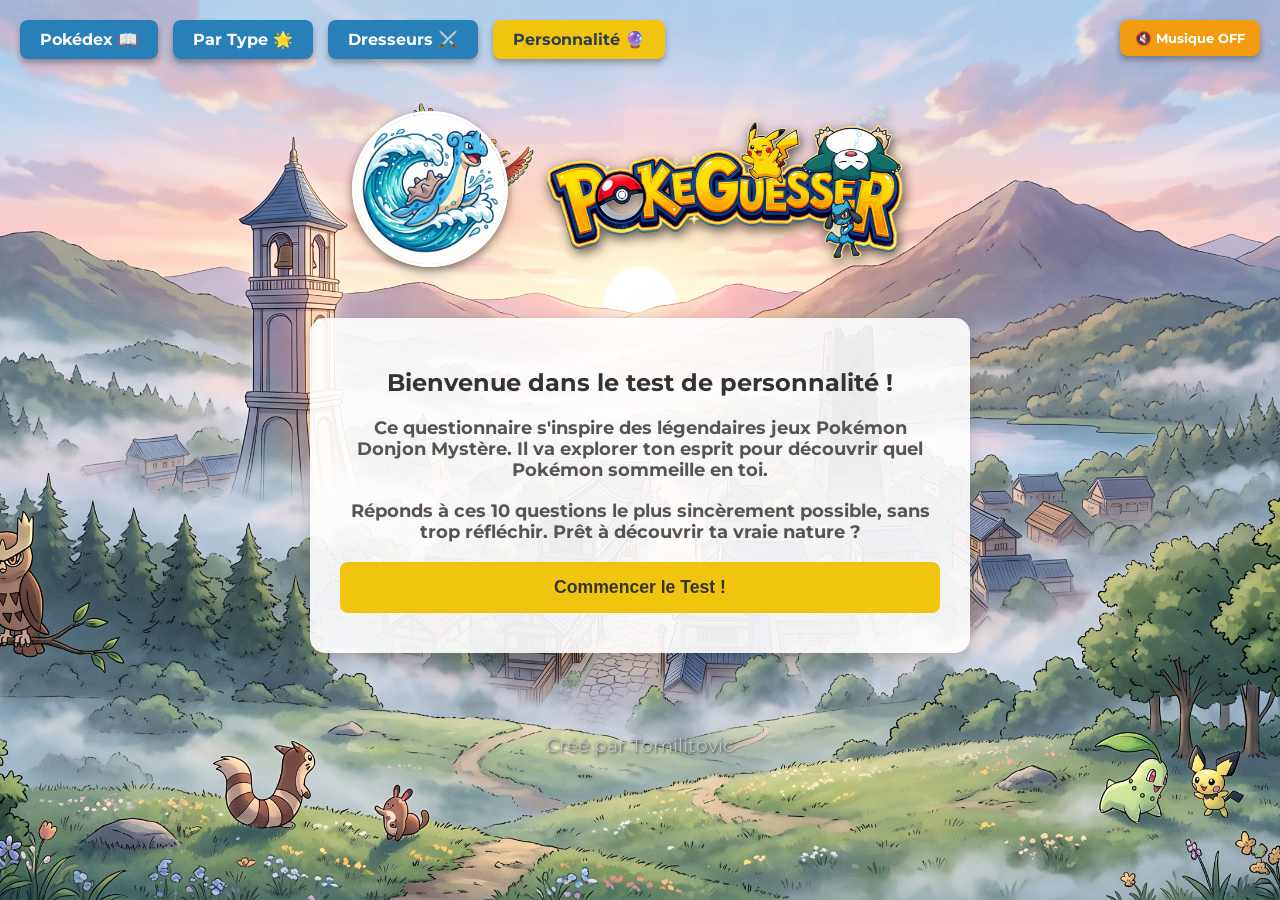
==== donjon.html @ 15da6007 "Add files via upload" ====
<!DOCTYPE html>
<html lang="fr">
<head>
    <meta charset="UTF-8">
    <title>POKEGUESSER - Quel Pokémon es-tu ?</title>
    <link href="https://fonts.googleapis.com/css2?family=Montserrat:wght@700;800&display=swap" rel="stylesheet">
    <link rel="stylesheet" href="style.css">
    <style>
        /* Styles spécifiques pour le mode Donjon Mystère */
        #donjon-container {
            background-color: rgba(255, 255, 255, 0.9);
            border-radius: 15px;
            padding: 30px;
            max-width: 600px;
            margin: 20px auto;
            box-shadow: 0 4px 15px rgba(0,0,0,0.2);
            color: #333;
        }
        .intro-text {
            font-size: 1.1em;
            margin-bottom: 20px;
            color: #555;
            font-weight: bold;
        }
        .question-box {
            font-size: 1.3em;
            font-weight: 800;
            margin-bottom: 25px;
            color: #2c3e50;
        }
        .btn-reponse {
            display: block;
            width: 100%;
            background-color: #3498db;
            color: white;
            border: none;
            padding: 15px;
            margin-bottom: 10px;
            border-radius: 8px;
            font-size: 1.1em;
            font-weight: bold;
            cursor: pointer;
            transition: 0.2s;
        }
        .btn-reponse:hover {
            background-color: #2980b9;
            transform: scale(1.02);
        }
        
        /* Couleurs pour la question finale (8 choix) */
        .btn-rouge { background-color: #e74c3c; color: white; } .btn-rouge:hover { background-color: #c0392b; }
        .btn-bleu { background-color: #3498db; color: white; } .btn-bleu:hover { background-color: #2980b9; }
        .btn-vert { background-color: #2ecc71; color: white; } .btn-vert:hover { background-color: #27ae60; }
        .btn-noir { background-color: #34495e; color: white; } .btn-noir:hover { background-color: #2c3e50; }
        .btn-rose { background-color: #fd79a8; color: white; } .btn-rose:hover { background-color: #e84393; }
        .btn-blanc { background-color: #f1f2f6; color: #333; border: 1px solid #ccc; } .btn-blanc:hover { background-color: #ced6e0; }
        .btn-marron { background-color: #d35400; color: white; } .btn-marron:hover { background-color: #a04000; }
        .btn-jaune { background-color: #f1c40f; color: #333; } .btn-jaune:hover { background-color: #f39c12; }
        
        #resultat-container { display: none; text-align: center; }
        #resultat-img { width: 200px; height: 200px; filter: drop-shadow(0 0 10px rgba(255,255,255,0.5)); }
        #resultat-nom { font-size: 2.5em; font-weight: 800; color: #e74c3c; margin: 10px 0; text-transform: uppercase; }
        #resultat-desc { font-size: 1.2em; font-style: italic; color: #333; margin-bottom: 20px; }
        .btn-restart { background-color: #f1c40f; color: #333; }
    </style>
</head>
<body>
    <div id="audio-controls">
        <button id="btn-mute">🔇 Musique OFF</button>
        <audio id="bg-music" src="musique5.mp3" loop></audio> 
    </div>
    
    <div id="top-nav">
        <a href="index.html" class="btn-onglet">Pokédex 📖</a>
        <a href="type.html" class="btn-onglet">Par Type 🌟</a>
        <a href="dresseurs.html" class="btn-onglet">Dresseurs ⚔️</a>
        <a href="donjon.html" class="btn-onglet actif">Personnalité 🔮</a>
    </div>
    
    <header>
        <img src="logo.jpeg" alt="Logo du site" id="mascotte">
        <img src="pokeguesser.png" alt="Titre Pokeguesser" id="titre-jeu">
    </header>
    
    <main>
        <div id="donjon-container">
            <div id="intro-container">
                <h2>Bienvenue dans le test de personnalité !</h2>
                <p class="intro-text">Ce questionnaire s'inspire des légendaires jeux Pokémon Donjon Mystère. Il va explorer ton esprit pour découvrir quel Pokémon sommeille en toi.</p>
                <p class="intro-text">Réponds à ces 10 questions le plus sincèrement possible, sans trop réfléchir. Prêt à découvrir ta vraie nature ?</p>
                <button id="btn-start" class="btn-reponse btn-restart" style="margin-top: 20px;">Commencer le Test !</button>
            </div>

            <div id="quiz-container" style="display: none;">
                <p class="intro-text" id="compteur-question">Question 1 / 10</p>
                <div class="question-box" id="texte-question">Chargement...</div>
                <div id="reponses-container"></div>
            </div>

            <div id="resultat-container">
                <h2>L'aura qui t'entoure est claire... Tu es un :</h2>
                <img id="resultat-img" src="" alt="Pokémon">
                <div id="resultat-nom">POKÉMON</div>
                <div id="resultat-desc">Description de la personnalité...</div>
                <button id="btn-restart-quiz" class="btn-reponse btn-restart">Refaire le Test 🔄</button>
            </div>
        </div>
    </main>
    
    <footer>Créé par Tomilitovic</footer>
    <script src="script-donjon.js"></script>
</body>
</html>
---- style.css ----
/* =========================================
   BASE ET ARRIÈRE-PLAN
========================================= */
body { font-family: 'Montserrat', sans-serif; text-align: center; margin: 0; padding: 20px; color: white; background-image: url("fond.jpeg"); background-size: cover; background-attachment: fixed; background-position: center; position: relative; }

/* =========================================
   NOUVELLE NAVIGATION : LES ONGLETS CÔTE À CÔTE
========================================= */
#top-nav { position: absolute; top: 20px; left: 20px; display: flex; gap: 15px; z-index: 9999; align-items: flex-start; }

.menu-container { position: relative; padding-bottom: 20px; }

.dropbtn, .btn-onglet { background-color: #2980b9; color: white; padding: 10px 20px; font-size: 1rem; font-family: 'Montserrat', sans-serif; font-weight: bold; border: none; border-radius: 8px; cursor: pointer; box-shadow: 0 4px 6px rgba(0,0,0,0.3); transition: 0.2s; text-decoration: none; display: inline-block; position: relative; z-index: 10000; }
.dropbtn:hover, .btn-onglet:hover { background-color: #3498db; }
.btn-onglet.actif { background-color: #f1c40f; color: #2c3e50; }

.dropdown-content { display: none; flex-direction: column; gap: 5px; position: absolute; top: 100%; left: 0; width: 250px; background: transparent; z-index: 10001; }
.menu-container:hover .dropdown-content { display: flex; }

.btn-gen { background-color: rgba(25, 35, 45, 0.95); color: white; text-decoration: none; padding: 12px 15px; border-radius: 8px; border: 2px solid #34495e; font-weight: bold; font-family: 'Montserrat', sans-serif; transition: 0.2s; text-align: left; display: block; }
.btn-gen:hover { background-color: #2c3e50; transform: scale(1.02); border-color: #f1c40f; }

/* =========================================
   BOUTON MUSIQUE
========================================= */
#audio-controls { position: absolute; top: 20px; right: 20px; z-index: 1000; }
#btn-mute { background-color: #f39c12; color: white; border: none; padding: 10px 15px; border-radius: 8px; font-family: 'Montserrat', sans-serif; font-weight: bold; cursor: pointer; box-shadow: 0 4px 6px rgba(0,0,0,0.3); transition: 0.2s; }
#btn-mute:hover { background-color: #f1c40f; }

/* =========================================
   EN-TÊTE
========================================= */
header { display: flex; justify-content: center; align-items: center; gap: 20px; margin-top: 60px; margin-bottom: 20px; }
#mascotte { width: 150px; height: 150px; object-fit: cover; border-radius: 50%; border: 3px solid white; box-shadow: 0px 4px 10px rgba(0,0,0,0.5); }
#titre-jeu { max-width: 400px; height: auto; filter: drop-shadow(2px 4px 6px rgba(0,0,0,0.6)); }

/* =========================================
   TIMER ET BOUTONS D'ACTION
========================================= */
#timer-container { font-size: 2.5rem; font-weight: bold; color: #f1c40f; text-shadow: 2px 2px 4px rgba(0,0,0,0.8); margin-bottom: 15px; }
#score-container { font-size: 1.5rem; font-weight: bold; margin-bottom: 25px; text-shadow: 2px 2px 4px rgba(0,0,0,0.8); display: flex; justify-content: center; align-items: center; gap: 15px; flex-wrap: wrap; }
.btn-action { color: white; border: none; padding: 8px 15px; border-radius: 5px; font-family: 'Montserrat', sans-serif; font-weight: bold; cursor: pointer; box-shadow: 0 4px 6px rgba(0,0,0,0.3); transition: 0.2s; }
#btn-reset { background-color: #3498db; } #btn-reset:hover { background-color: #2980b9; }
#btn-abandon { background-color: #e74c3c; } #btn-abandon:hover { background-color: #c0392b; }
#btn-ombre { background-color: #9b59b6; } #btn-ombre:hover { background-color: #8e44ad; }
#btn-retour-modes, #btn-retour-types { background-color: #27ae60; display: none; } #btn-retour-modes:hover, #btn-retour-types:hover { background-color: #2ecc71; }

/* =========================================
   BARRE DE SAISIE
========================================= */
input { padding: 15px 25px; font-size: 1.2rem; border-radius: 30px; border: none; width: 350px; max-width: 90%; box-shadow: 0 6px 15px rgba(0,0,0,0.5); outline: none; margin-bottom: 40px; font-family: 'Montserrat', sans-serif; transition: transform 0.2s; position: sticky; top: 20px; z-index: 1000; }
input:focus { transform: scale(1.05); }

/* =========================================
   GRILLES ET CASES (CLASSIQUE)
========================================= */
#pokedex-grid { display: flex; flex-wrap: wrap; justify-content: center; gap: 15px; max-width: 1000px; margin: 0 auto; }
.pokemon-box { width: 100px; height: 100px; background-color: rgba(25, 35, 45, 0.8); border-radius: 10px; display: flex; flex-direction: column; justify-content: center; align-items: center; box-shadow: 0 4px 8px rgba(0,0,0,0.3); border: 2px solid #34495e; }
.pokemon-box span.numero { font-size: 1.2rem; color: #7f8c8d; font-weight: bold; }
.pokemon-box.trouve { background-color: rgba(46, 204, 113, 0.2); border-color: #2ecc71; }
.pokemon-box.rate { background-color: rgba(231, 76, 60, 0.3); border-color: #e74c3c; }
.ombre { filter: brightness(0) invert(0); opacity: 0.6; }

/* =========================================
   CASES "MICRO" (Pour le Pokédex Entier et Par Type)
========================================= */
.gen-container { background-color: rgba(0, 0, 0, 0.4); padding: 15px; border-radius: 15px; margin-bottom: 30px; border: 1px solid #34495e; width: 100%; }
.gen-title { font-size: 1.5rem; color: #f1c40f; margin-top: 0; margin-bottom: 10px; border-bottom: 2px solid #f1c40f; padding-bottom: 5px; text-align: left; }
.grid-small { display: flex; flex-wrap: wrap; justify-content: center; gap: 8px; }

.pokemon-box-micro { width: 50px; height: 50px; background-color: rgba(25, 35, 45, 0.8); border-radius: 6px; display: flex; flex-direction: column; justify-content: center; align-items: center; border: 1px solid #34495e; box-shadow: 0 2px 4px rgba(0,0,0,0.3); position: relative; }
.pokemon-box-micro span.numero { font-size: 0.7rem; color: #7f8c8d; font-weight: bold; }
.pokemon-box-micro.trouve { background-color: rgba(46, 204, 113, 0.2); border-color: #2ecc71; }
.pokemon-box-micro.rate { background-color: rgba(231, 76, 60, 0.3); border-color: #e74c3c; }
.pokemon-box-micro img { width: 35px !important; height: 35px !important; }
.pokemon-box-micro span.nom { font-size: 0.4rem !important; margin-top: 1px !important; color: white; font-weight: bold; overflow: hidden; text-overflow: ellipsis; white-space: nowrap; max-width: 95%; }

/* =========================================
   CASES "SPÉCIALES" (75px pour Top 100 et Légendaires)
========================================= */
.pokemon-box-special { width: 75px; height: 75px; background-color: rgba(25, 35, 45, 0.8); border-radius: 8px; display: flex; flex-direction: column; justify-content: center; align-items: center; border: 1px solid #34495e; box-shadow: 0 2px 4px rgba(0,0,0,0.3); position: relative; }
.pokemon-box-special span.numero { font-size: 0.9rem; color: #7f8c8d; font-weight: bold; }
.pokemon-box-special.trouve { background-color: rgba(46, 204, 113, 0.2); border-color: #2ecc71; }
.pokemon-box-special.rate { background-color: rgba(231, 76, 60, 0.3); border-color: #e74c3c; }
.pokemon-box-special img { width: 45px !important; height: 45px !important; }
.pokemon-box-special span.nom { font-size: 0.55rem !important; margin-top: 2px !important; color: white; font-weight: bold; overflow: hidden; text-overflow: ellipsis; white-space: nowrap; max-width: 95%; }

/* Affichage des statistiques dans les cases Spéciales */
.valeur-stat { font-size: 0.8rem; color: #f1c40f; font-weight: bold; margin-top: 2px; text-align: center; }
.pokemon-box-special.trouve .valeur-stat, .pokemon-box-special.rate .valeur-stat { font-size: 0.55rem; margin-top: 0px; }

/* =========================================
   MENU DES TYPES
========================================= */
#type-menu { display: flex; flex-wrap: wrap; justify-content: center; gap: 20px; margin-bottom: 40px; max-width: 800px; margin-left: auto; margin-right: auto; }
.btn-type { display: flex; flex-direction: column; align-items: center; gap: 5px; background: transparent; border: none; cursor: pointer; color: #2c3e50; font-family: 'Montserrat', sans-serif; font-weight: bold; font-size: 0.9rem; transition: 0.2s; }
.btn-type img { width: 70px; height: 70px; border-radius: 50%; box-shadow: 0 4px 8px rgba(0,0,0,0.4); transition: transform 0.2s; }
.btn-type span { background-color: white; padding: 3px 10px; border-radius: 15px; box-shadow: 0 2px 4px rgba(0,0,0,0.3); color: black; }
.btn-type:hover img { transform: scale(1.1); }
.btn-type.actif img { transform: scale(1.15); box-shadow: 0 0 20px rgba(255, 255, 255, 0.8); }
.btn-type.actif span { background-color: #f1c40f; color: white; }

#titre-dynamique, #titre-type-choisi { font-size: 2.5rem; text-transform: uppercase; margin-bottom: 20px; text-shadow: 2px 2px 5px rgba(0,0,0,0.8); display: none; }

/* =========================================
   MENU DES MODES SPÉCIAUX
========================================= */
#special-menu { display: flex; flex-wrap: wrap; justify-content: center; gap: 15px; margin-bottom: 40px; max-width: 1000px; margin-left: auto; margin-right: auto; }
.btn-special { background: linear-gradient(135deg, #8e44ad, #c0392b); color: white; padding: 15px 25px; border-radius: 12px; border: 2px solid transparent; cursor: pointer; font-weight: bold; font-family: 'Montserrat', sans-serif; font-size: 1rem; transition: 0.3s; box-shadow: 0 4px 8px rgba(0,0,0,0.4); display: flex; align-items: center; gap: 10px; text-transform: uppercase; }
.btn-special:hover { transform: scale(1.05) translateY(-3px); box-shadow: 0 8px 15px rgba(0,0,0,0.5); }
.btn-special.actif { border-color: #f1c40f; box-shadow: 0 0 20px rgba(241, 196, 15, 0.8); background: linear-gradient(135deg, #f39c12, #e67e22); }

/* =========================================
   NOUVEAU : STYLES POUR LES ÉQUIPES DE DRESSEURS
========================================= */
.dresseur-section {
    background-color: rgba(0, 0, 0, 0.4);
    padding: 20px;
    border-radius: 15px;
    margin-bottom: 40px;
    border: 1px solid #34495e;
    width: 100%;
}

.dresseur-header {
    display: flex;
    align-items: center;
    gap: 15px;
    border-bottom: 2px solid #f1c40f;
    padding-bottom: 10px;
    margin-bottom: 20px;
}

.dresseur-header img {
    height: 80px; 
    image-rendering: pixelated; 
}

.dresseur-header h2 {
    font-size: 1.8rem;
    color: #f1c40f;
    margin: 0;
    text-align: left;
}

.equipe-titre {
    font-size: 1rem;
    color: #bdc3c7;
    text-align: left;
    margin-bottom: 10px;
    font-style: italic;
}

.types-inconnus {
    display: flex;
    justify-content: center;
    gap: 5px;
    margin-top: 5px;
}

.types-inconnus img {
    width: 25px !important;
    height: 25px !important;
    border-radius: 50%;
    box-shadow: 0 1px 3px rgba(0,0,0,0.5);
}

footer { margin-top: 60px; padding: 20px; font-size: 1.2rem; color: #bdc3c7; text-shadow: 1px 1px 3px rgba(0,0,0,0.8); }

/* =========================================
   MEDIA QUERIES (Pour l'affichage Mobile)
========================================= */
@media (max-width: 768px) {
    #menu-container {
        position: relative;
        top: 0;
        left: 0;
        margin-bottom: 20px;
    }
    input {
        position: relative;
        top: 0;
        margin-bottom: 20px;
    }
}
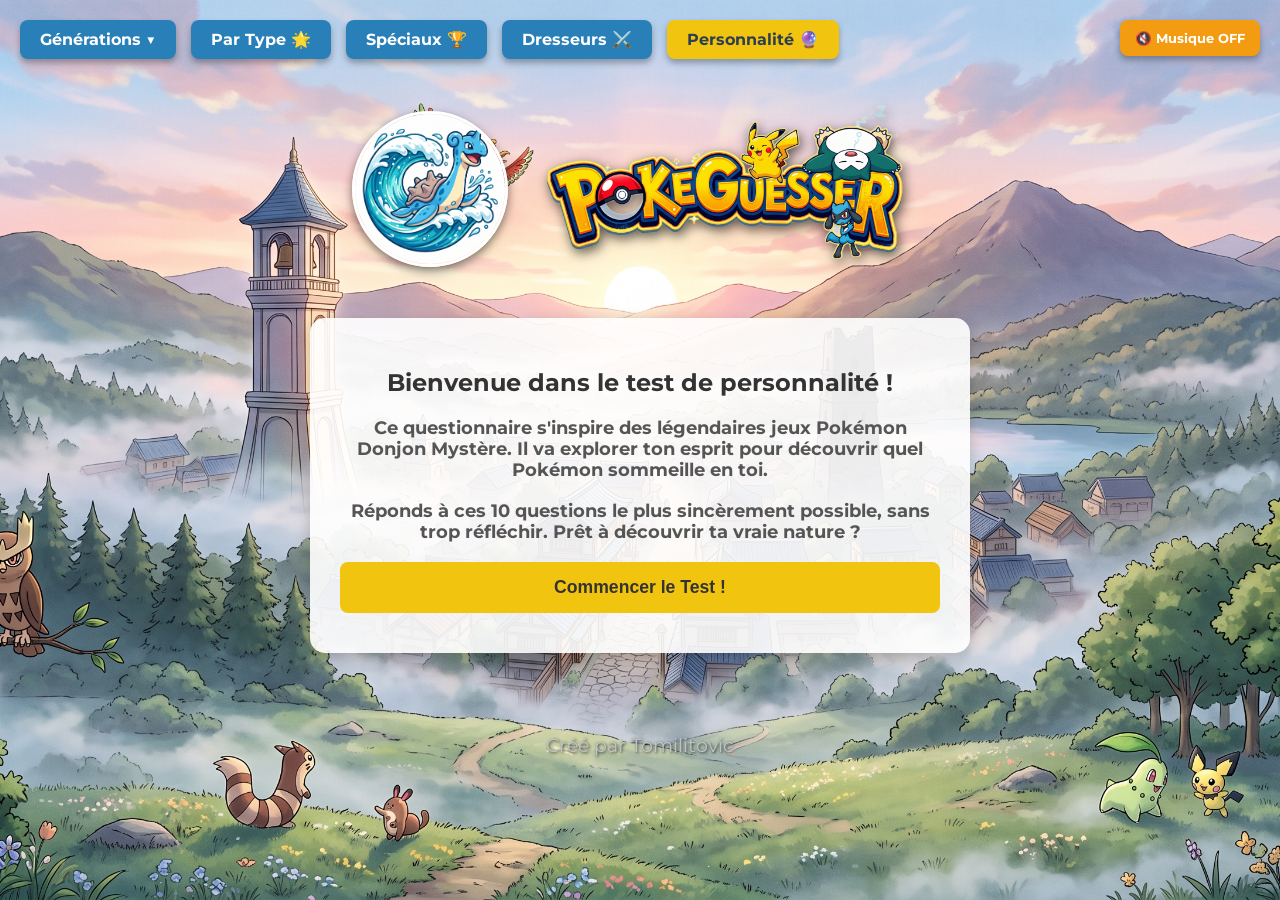
==== commit efcf22fa: "Add files via upload" ====
--- a/donjon.html
+++ b/donjon.html
@@ -70,10 +70,27 @@
         <audio id="bg-music" src="musique5.mp3" loop></audio> 
     </div>
     
+    <!-- Le menu unifié -->
     <div id="top-nav">
-        <a href="index.html" class="btn-onglet">Pokédex 📖</a>
+        <div class="menu-container">
+            <button class="dropbtn">Générations ▼</button>
+            <div class="dropdown-content">
+                <a href="index.html" class="btn-gen">Génération 1</a>
+                <a href="gen2.html" class="btn-gen">Génération 2</a>
+                <a href="gen3.html" class="btn-gen">Génération 3</a>
+                <a href="gen4.html" class="btn-gen">Génération 4</a>
+                <a href="gen5.html" class="btn-gen">Génération 5</a>
+                <a href="gen6.html" class="btn-gen">Génération 6</a>
+                <a href="gen7.html" class="btn-gen">Génération 7</a>
+                <a href="gen8.html" class="btn-gen">Génération 8</a>
+                <a href="gen9.html" class="btn-gen">Génération 9</a>
+                <a href="gen-all.html" class="btn-gen">Le Pokédex Entier (1025)</a>
+            </div>
+        </div>
         <a href="type.html" class="btn-onglet">Par Type 🌟</a>
+        <a href="speciaux.html" class="btn-onglet">Spéciaux 🏆</a>
         <a href="dresseurs.html" class="btn-onglet">Dresseurs ⚔️</a>
+        <!-- Onglet Personnalité Actif -->
         <a href="donjon.html" class="btn-onglet actif">Personnalité 🔮</a>
     </div>
     
